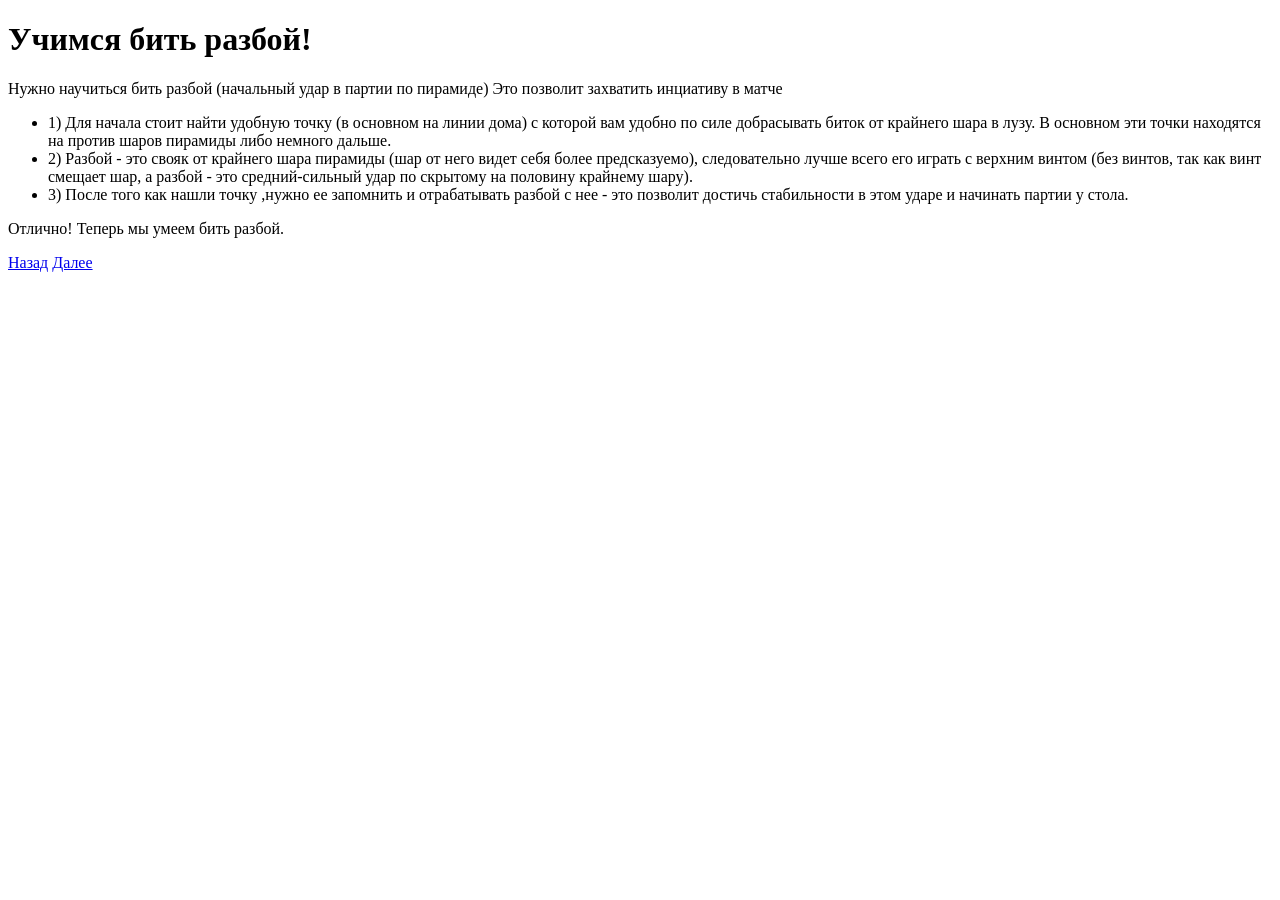
==== about.html @ 099d57cf "Update about.html" ====
<!DOCTYPE html>
<html>
<head>
  <meta charset="utf-8">
  <title>Помощник по бильярду</title>
  <meta name="viewport" content="width=device-width, initial-scale=1.0">

  <link rel="stylesheet" href="styles.css">
  <link rel="shortcut icon" href="https://1000cues.ru/upload/iblock/vdd/vidy-bilyarda-01-1.jpg">
</head>
<div class="container">
  <h1>Учимся бить разбой!</h1>
  <p>Нужно научиться бить разбой (начальный удар в партии по пирамиде)
    Это позволит захватить инциативу в матче </p>
  <ul>
    <li> 1) Для начала стоит найти удобную точку (в основном на линии дома) с которой вам удобно по силе добрасывать биток от крайнего шара в лузу. В основном эти точки находятся на против шаров пирамиды либо немного дальше.</li>
    <li> 2) Разбой - это свояк от крайнего шара пирамиды (шар от него видет себя более предсказуемо), следовательно лучше всего его играть с верхним винтом (без винтов, так как винт смещает шар, а разбой - это средний-сильный удар по скрытому на половину крайнему шару).</li>
    <li> 3) После того как нашли точку ,нужно ее запомнить и отрабатывать разбой с нее - это позволит достичь стабильности в этом ударе и начинать партии у стола.</li>
  </ul>
  <p> Отлично! Теперь мы умеем бить разбой. </p>
  <div>
  <a href="lybitel1.html">Назад</a>
  <a href="lybitel3.html">Далее</a>
  </div>
</div>
</html>
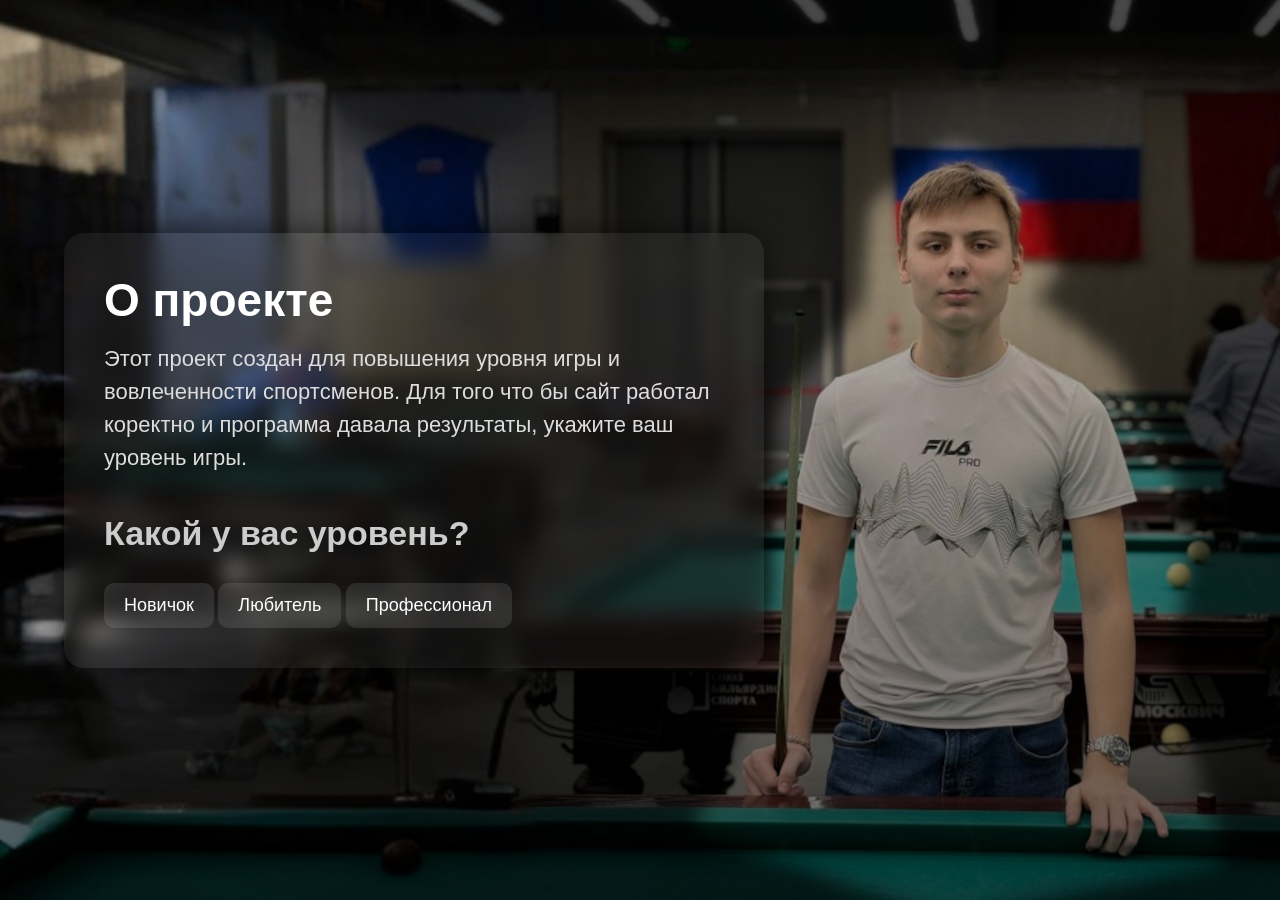
==== commit 3dc53055: "Add files via upload" ====
--- a/about.html
+++ b/about.html
@@ -1,5 +1,5 @@
 <!DOCTYPE html>
-<html>
+<html lang="ru">
 <head>
   <meta charset="utf-8">
   <title>Помощник по бильярду</title>
@@ -8,20 +8,23 @@
   <link rel="stylesheet" href="styles.css">
   <link rel="shortcut icon" href="https://1000cues.ru/upload/iblock/vdd/vidy-bilyarda-01-1.jpg">
 </head>
-<div class="container">
-  <h1>Учимся бить разбой!</h1>
-  <p>Нужно научиться бить разбой (начальный удар в партии по пирамиде)
-    Это позволит захватить инциативу в матче </p>
-  <ul>
-    <li> 1) Для начала стоит найти удобную точку (в основном на линии дома) с которой вам удобно по силе добрасывать биток от крайнего шара в лузу. В основном эти точки находятся на против шаров пирамиды либо немного дальше.</li>
-    <li> 2) Разбой - это свояк от крайнего шара пирамиды (шар от него видет себя более предсказуемо), следовательно лучше всего его играть с верхним винтом (без винтов, так как винт смещает шар, а разбой - это средний-сильный удар по скрытому на половину крайнему шару).</li>
-    <li> 3) После того как нашли точку ,нужно ее запомнить и отрабатывать разбой с нее - это позволит достичь стабильности в этом ударе и начинать партии у стола.</li>
-  </ul>
-  <p> Отлично! Теперь мы умеем бить разбой. </p>
-  <div>
-  <a href="lybitel1.html">Назад</a>
-  <a href="lybitel3.html">Далее</a>
+
+<body>
+  <div class="container">
+    <h1>О проекте</h1>
+
+    <p>
+      Этот проект создан для повышения уровня игры и вовлеченности спортсменов.
+      Для того что бы сайт работал коректно и программа давала результаты, укажите ваш уровень игры.
+    </p>
+
+    <h2>Какой у вас уровень?</h2>
+
+    <div>
+      <a href="novichok.html">Новичок</a>
+      <a href="lybitel.html">Любитель</a>
+      <a href="profi.html">Профессионал</a>
+    </div>
   </div>
-</div>
-</html>
-
+</body>
+</html>
--- a/styles.css
+++ b/styles.css
@@ -0,0 +1,82 @@
+* {
+  margin: 0;
+  padding: 0;
+  box-sizing: border-box;
+  font-family: Arial, sans-serif;
+}
+
+body {
+  min-height: 100vh;
+  background: 
+    linear-gradient(rgba(0,0,0,0.05), rgba(0,0,0,0.55)),
+    url('vanislav.jpg') no-repeat center center/cover;
+  color: #fff;
+  display: flex;
+  align-items: center;
+}
+
+
+.container {
+  width: 100%;
+  max-width: 700px;
+  margin-left: 5%;
+  padding: 40px;
+  border-radius: 20px;
+
+  background: rgba(255, 255, 255, 0.05);
+  backdrop-filter: blur(10px);
+
+  box-shadow: 0 0 30px rgba(0,0,0,0.6);
+}
+
+
+h1 {
+  font-size: 46px;
+  margin-bottom: 15px;
+}
+
+h2 {
+  margin-top: 40px;
+  margin-bottom: 10px;
+  font-size: 34px;
+  color: #ccc;
+}
+
+
+p {
+  margin-bottom: 10px;
+  line-height: 1.5;
+  font-size: 22px;
+  color: #ddd;
+}
+
+
+ul {
+  list-style: none;
+  margin-top: 10px;
+}
+
+ul li {
+  font-size: 22px;
+  margin-bottom: 8px;
+}
+
+
+a {
+  display: inline-block;
+  margin-top: 20px;
+  padding: 12px 20px;
+  border-radius: 10px;
+  font-size: 18px;
+
+  background: rgba(255,255,255,0.1);
+  color: #fff;
+  text-decoration: none;
+
+  transition: 0.3s;
+}
+
+a:hover {
+  background: rgba(255,255,255,0.25);
+  transform: translateY(-2px);
+}
